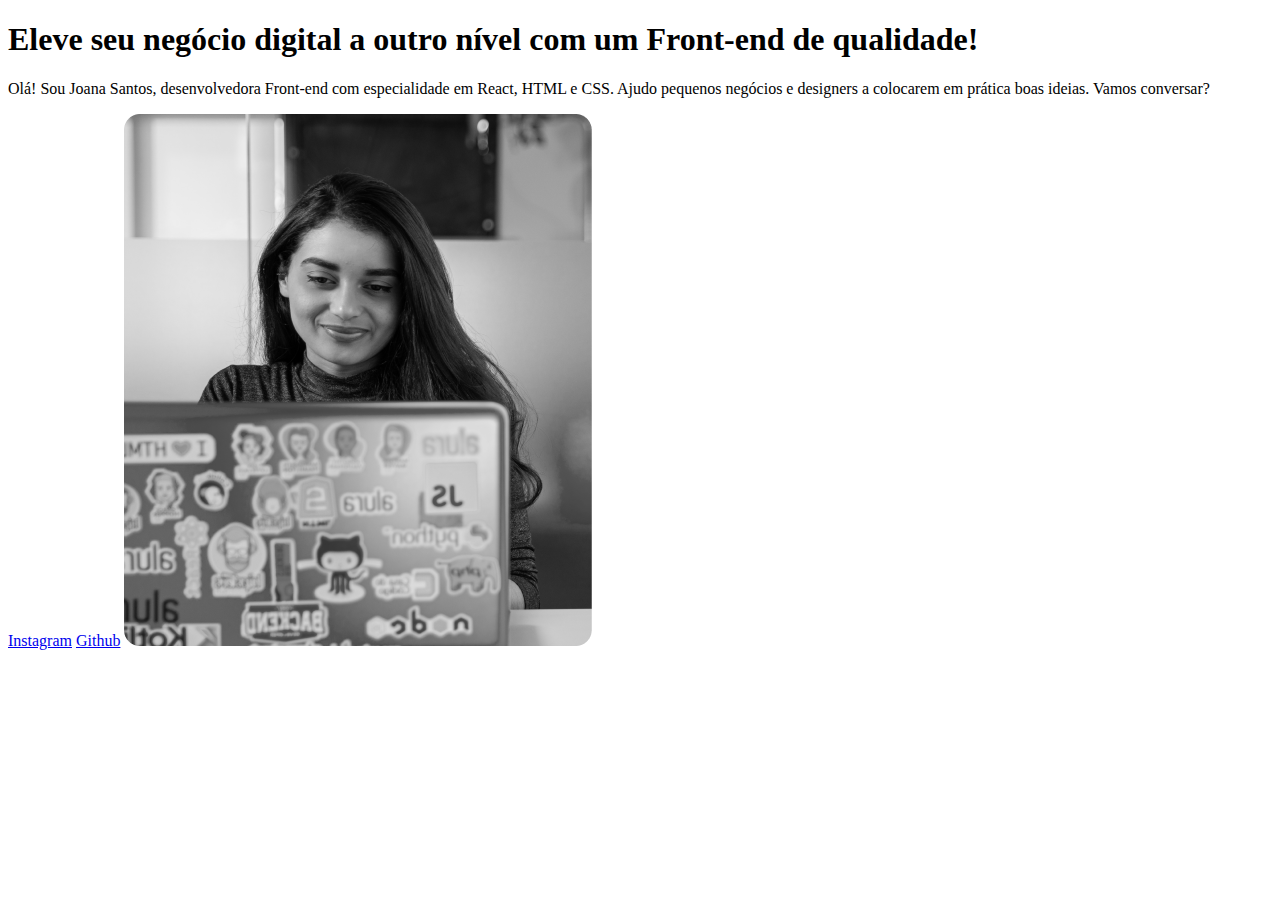
==== index.html @ 8a04ab6e "Projeto de Site" ====
<!DOCTYPE html>
<html lang="pt-br">
<head>
    <meta charset="UTF-8">
    <meta http-equiv="X-UA-Compatible" content="IE=edge">
    <meta name="viewport" content="width=device-width, initial-scale=1.0">
    <title>Portfólio</title>
</head>
<body>
    <header></header>
    <main>
        <h1>Eleve seu negócio digital a outro nível <strong> com um Front-end de qualidade!</strong></h1>
        <p>Olá! Sou Joana Santos, desenvolvedora Front-end com especialidade em React, HTML e CSS. Ajudo pequenos negócios e designers a colocarem em prática boas ideias. Vamos conversar?</p>
        <a href="https://instagram.com/gabrielgirami_">Instagram</a>
        <a href="https://github.com/gabrielgirami2">Github</a>
        <img src="Rectangle 47.png" alt="Foto da Joana Santos programando">
        
    </main>
    <footer></footer> 
    
</body>
</html>
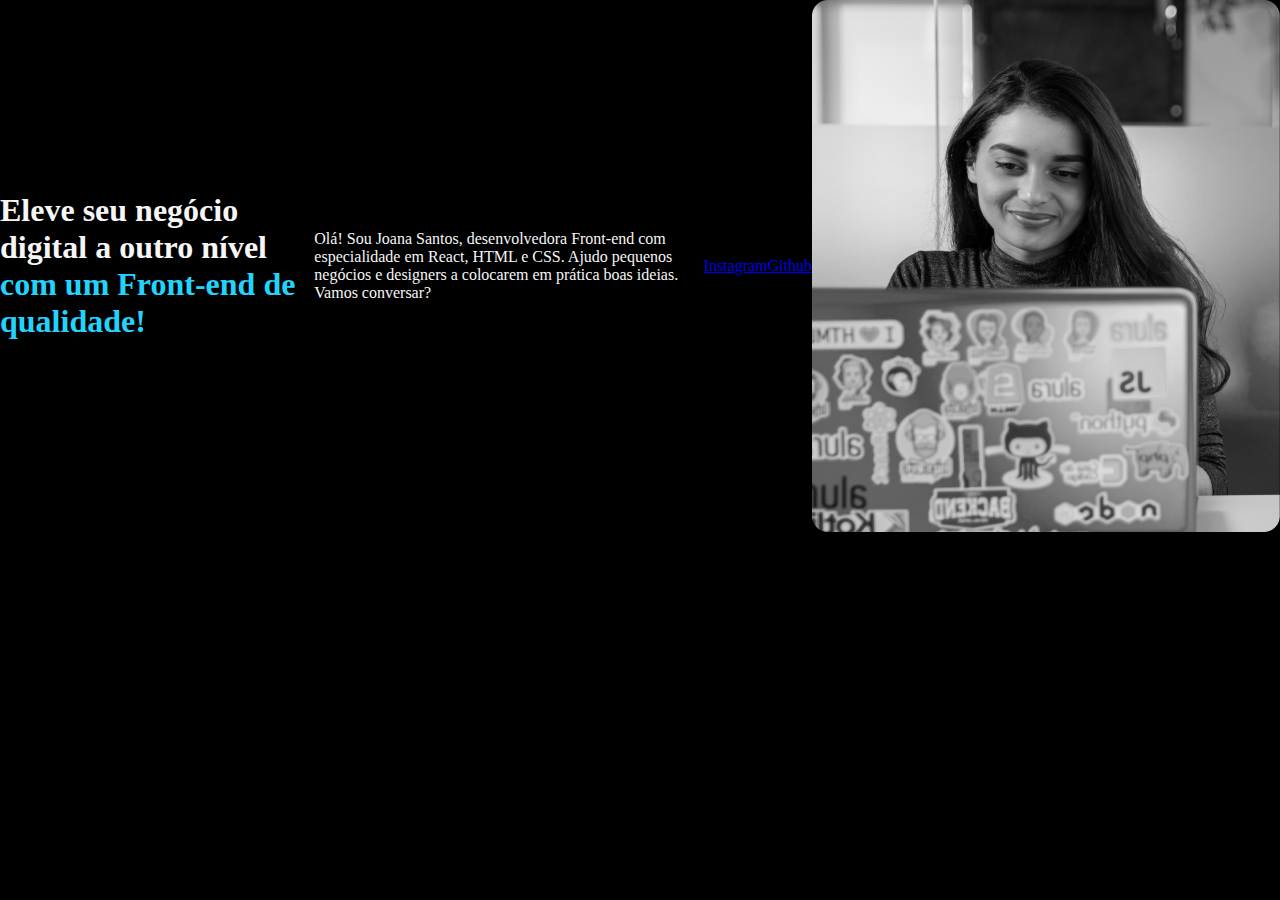
==== commit 25a80401: "Alinhamento, margem, aumentando altura do body" ====
--- a/index.html
+++ b/index.html
@@ -5,11 +5,12 @@
     <meta http-equiv="X-UA-Compatible" content="IE=edge">
     <meta name="viewport" content="width=device-width, initial-scale=1.0">
     <title>Portfólio</title>
+    <link rel="stylesheet" href="style.css">
 </head>
 <body>
     <header></header>
-    <main>
-        <h1>Eleve seu negócio digital a outro nível <strong> com um Front-end de qualidade!</strong></h1>
+    <main class="apresentacao">
+        <h1>Eleve seu negócio digital a outro nível <strong class="titulo-destaque"> com um Front-end de qualidade!</strong></h1>
         <p>Olá! Sou Joana Santos, desenvolvedora Front-end com especialidade em React, HTML e CSS. Ajudo pequenos negócios e designers a colocarem em prática boas ideias. Vamos conversar?</p>
         <a href="https://instagram.com/gabrielgirami_">Instagram</a>
         <a href="https://github.com/gabrielgirami2">Github</a>
--- a/style.css
+++ b/style.css
@@ -0,0 +1,23 @@
+/*Tirando espaçamento e espaçamento do titulo para o texto */
+* {
+    margin: 0;
+    padding:0;
+}
+
+body {
+    height: 100vh; /* altura do body, 100% da tela */
+    box-sizing: border-box;
+    background-color: black;
+    color: #F6F6F6;
+}
+
+/* criando classe */
+.titulo-destaque {
+    color: #22d4fd
+}
+
+.apresentacao {
+    display: flex; /* Coloca os elementos em efeito de linha */
+    align-items: center;
+}
+
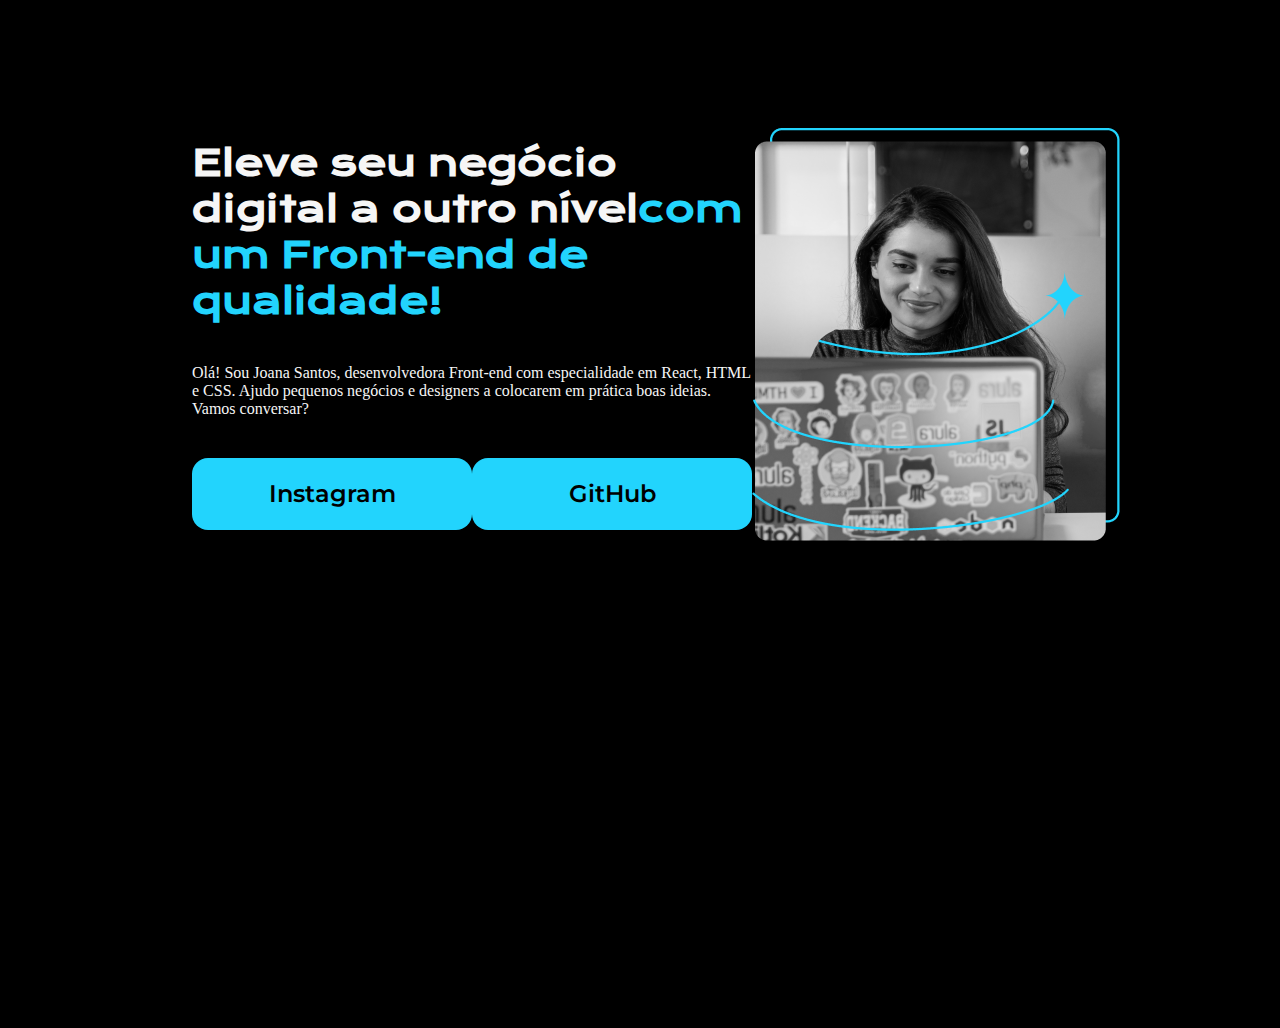
==== commit d246c334: "css - classes, posicionamento, flexbox" ====
--- a/index.html
+++ b/index.html
@@ -1,23 +1,34 @@
 <!DOCTYPE html>
 <html lang="pt-br">
+
 <head>
     <meta charset="UTF-8">
     <meta http-equiv="X-UA-Compatible" content="IE=edge">
     <meta name="viewport" content="width=device-width, initial-scale=1.0">
-    <title>Portfólio</title>
+    <title>Portifolio</title>
     <link rel="stylesheet" href="style.css">
 </head>
+
 <body>
     <header></header>
     <main class="apresentacao">
-        <h1>Eleve seu negócio digital a outro nível <strong class="titulo-destaque"> com um Front-end de qualidade!</strong></h1>
-        <p>Olá! Sou Joana Santos, desenvolvedora Front-end com especialidade em React, HTML e CSS. Ajudo pequenos negócios e designers a colocarem em prática boas ideias. Vamos conversar?</p>
-        <a href="https://instagram.com/gabrielgirami_">Instagram</a>
-        <a href="https://github.com/gabrielgirami2">Github</a>
-        <img src="Rectangle 47.png" alt="Foto da Joana Santos programando">
-        
+        <section class="apresentacao__conteudo">
+            <h1 class="apresentacao__conteudo__titulo">Eleve seu negócio digital a outro nível<strong 
+            class="titulo-destaque">com um Front-end de qualidade!
+            </strong></h1>
+            <p class="apresentacao__conteudo__texto">Olá! Sou Joana Santos, desenvolvedora
+            Front-end com especialidade em React, HTML e
+            CSS. Ajudo pequenos negócios e designers a
+            colocarem em prática boas ideias. Vamos
+            conversar?</p>
+            <div class="apresentacao__links">
+                <a class="apresentacao__links__link" href="https://instagram.com/gabrielgirami_">Instagram</a>
+                <a class="apresentacao__links__link" href="https://github.com/gabrielgirami2">GitHub</a>
+            </div>
+        </section>
+        <img src="Imagem (2).png" alt="Foto da Joana Santos programando">
     </main>
-    <footer></footer> 
-    
+    <footer></footer>
 </body>
+
 </html>--- a/style.css
+++ b/style.css
@@ -1,3 +1,5 @@
+@import url('https://fonts.googleapis.com/css2?family=Krona+One&family=Montserrat:wght@400;600&display=swap');
+
 /*Tirando espaçamento e espaçamento do titulo para o texto */
 * {
     margin: 0;
@@ -17,7 +19,40 @@
 }
 
 .apresentacao {
+    margin: 10% 15%;
     display: flex; /* Coloca os elementos em efeito de linha */
     align-items: center;
+    justify-content:space-between; /* Responsável por justificar, formatando  o texto */
 }
 
+.apresentacao__conteudo{
+    width: 615px; /* largura*/
+    display: flex;
+    flex-direction: column;
+    gap: 40px;
+}
+.apresentacao__conteudo__titulo{
+    font-size: 36px;
+    font-family:'Krona One', sans-serif;
+}
+.apresentacao__conteudo__paragrafo{
+    font-size: 24px;
+    font-family:'Montserrat', sans-serif;
+}
+.apresentacao__links{
+    display: flex;
+    justify-content: space-between;
+}
+
+.apresentacao__links__link{
+    background-color: #22d4fd ;
+    width: 280px;
+    text-align: center;
+    border-radius: 16px; /*borda de algum lugar*/
+    font-size: 24px;
+    font-weight: 600;
+    padding: 21.5px 0; /*primeiro valor eixo vertical, segundo horizontal */
+    text-decoration: none; /* retira o sublinhado da palavra */
+    color: black;
+    font-family:'Montserrat', sans-serif;
+}
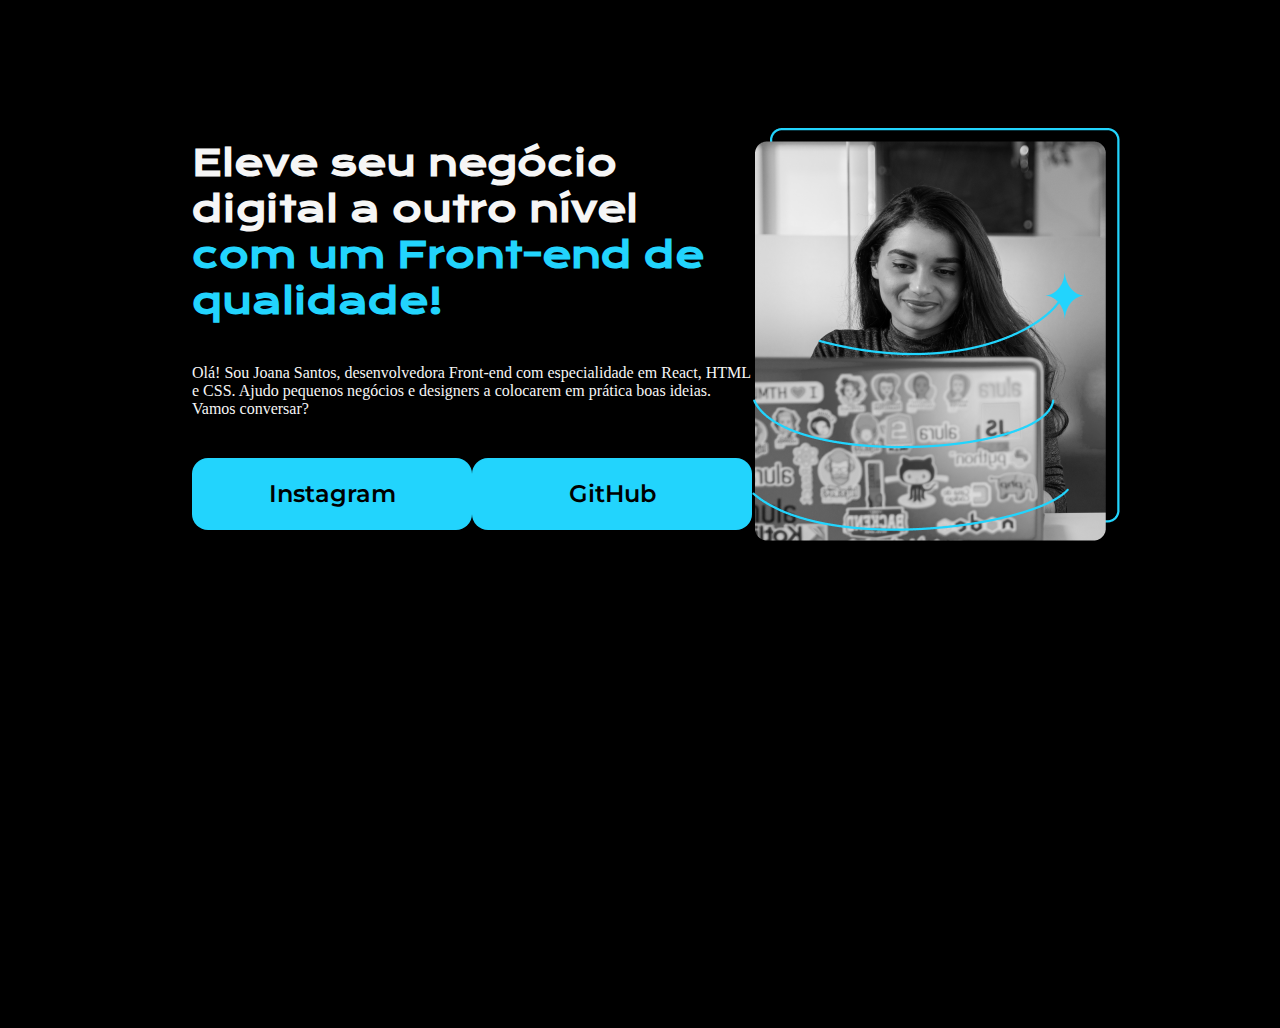
==== commit db0afa90: "alteração texto" ====
--- a/index.html
+++ b/index.html
@@ -13,8 +13,8 @@
     <header></header>
     <main class="apresentacao">
         <section class="apresentacao__conteudo">
-            <h1 class="apresentacao__conteudo__titulo">Eleve seu negócio digital a outro nível<strong 
-            class="titulo-destaque">com um Front-end de qualidade!
+            <h1 class="apresentacao__conteudo__titulo">Eleve seu negócio digital a outro nível <strong 
+            class="titulo-destaque"> com um Front-end de qualidade!
             </strong></h1>
             <p class="apresentacao__conteudo__texto">Olá! Sou Joana Santos, desenvolvedora
             Front-end com especialidade em React, HTML e
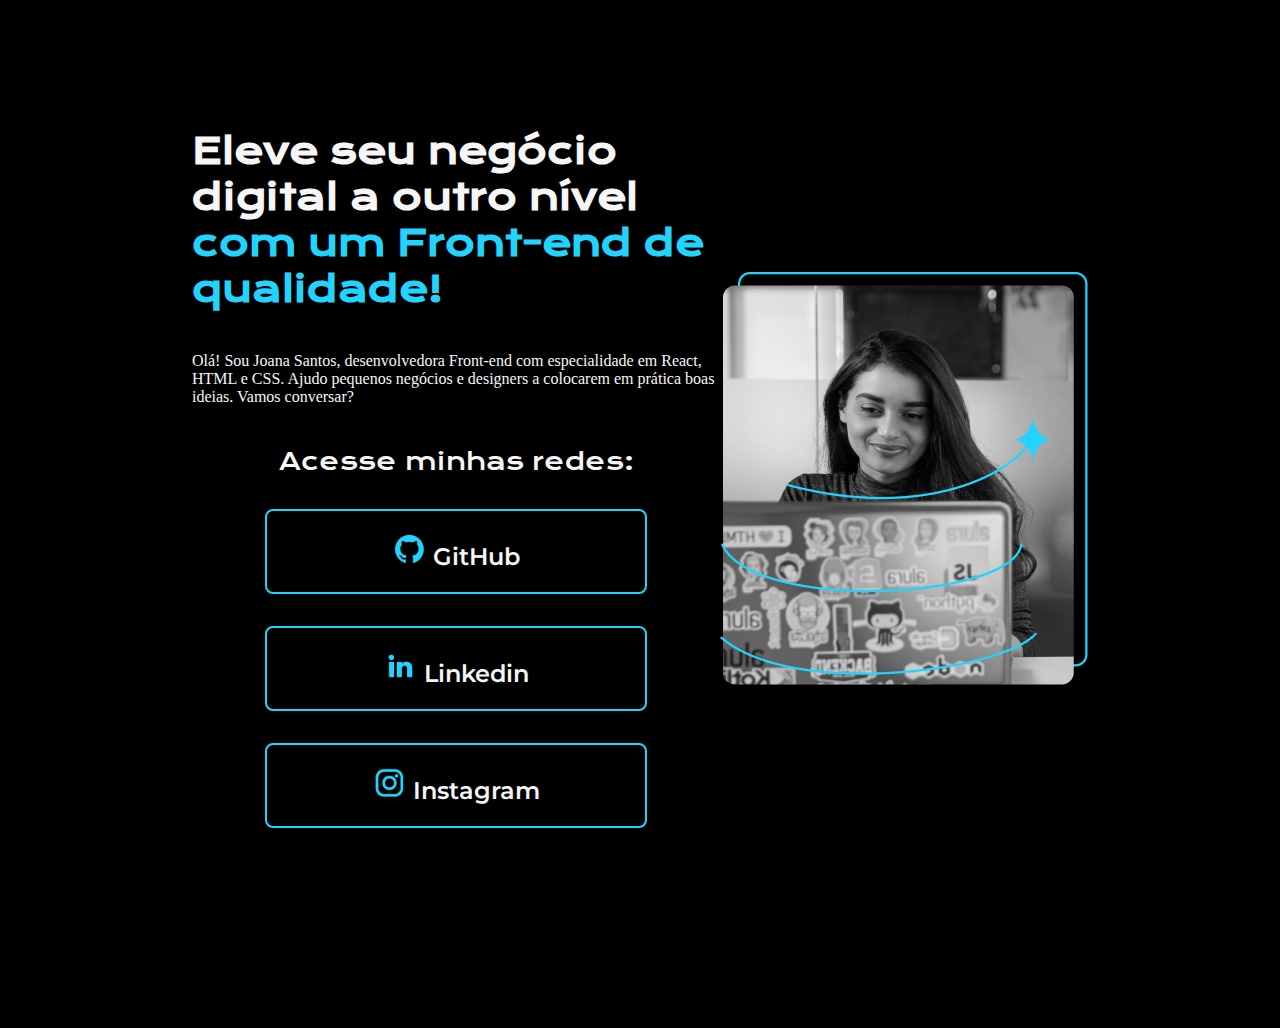
==== commit 3bc3612d: "Icones das redes sociais" ====
--- a/index.html
+++ b/index.html
@@ -5,7 +5,7 @@
     <meta charset="UTF-8">
     <meta http-equiv="X-UA-Compatible" content="IE=edge">
     <meta name="viewport" content="width=device-width, initial-scale=1.0">
-    <title>Portifolio</title>
+    <title>Portfolio</title>
     <link rel="stylesheet" href="style.css">
 </head>
 
@@ -22,11 +22,24 @@
             colocarem em prática boas ideias. Vamos
             conversar?</p>
             <div class="apresentacao__links">
-                <a class="apresentacao__links__link" href="https://instagram.com/gabrielgirami_">Instagram</a>
-                <a class="apresentacao__links__link" href="https://github.com/gabrielgirami2">GitHub</a>
+                <h2 class="apresentacao_links_subtitulo">Acesse minhas redes:</h2>
+                <a class="apresentacao__links__link" href="https://github.com/gabrielgirami2">
+                   <img src="/assets/github.png"> 
+                    GitHub
+                </a>
+
+                <a class="apresentacao__links__link" href="https://www.linkedin.com/in/gabriel-girami-646715209/">
+                    <img src="/assets/linkedin.png"> 
+                     Linkedin
+                 </a>
+                <a class="apresentacao__links__link" href="https://instagram.com/gabrielgirami_">
+                    <img src="/assets/instagram.png">
+                    Instagram
+                </a>
+                
             </div>
         </section>
-        <img src="Imagem (2).png" alt="Foto da Joana Santos programando">
+        <img src="/assets/Imagem (2).png" alt="Foto da Joana Santos programando">
     </main>
     <footer></footer>
 </body>
--- a/style.css
+++ b/style.css
@@ -41,18 +41,29 @@
 }
 .apresentacao__links{
     display: flex;
+    flex-direction: column;
     justify-content: space-between;
+    align-items: center;
+    gap: 32px;
+}
+
+.apresentacao_links_subtitulo{
+    font-family: 'Krona One', sans-serif;
+    font-weight: 400;
+    font-size: 24px;
 }
 
 .apresentacao__links__link{
-    background-color: #22d4fd ;
-    width: 280px;
+    border: 2px solid #22d4fd;
+    width: 378px;
     text-align: center;
-    border-radius: 16px; /*borda de algum lugar*/
+    border-radius: 8px; /*borda de algum lugar*/
     font-size: 24px;
     font-weight: 600;
     padding: 21.5px 0; /*primeiro valor eixo vertical, segundo horizontal */
     text-decoration: none; /* retira o sublinhado da palavra */
-    color: black;
+    color: #F6F6F6;
     font-family:'Montserrat', sans-serif;
 }
+
+
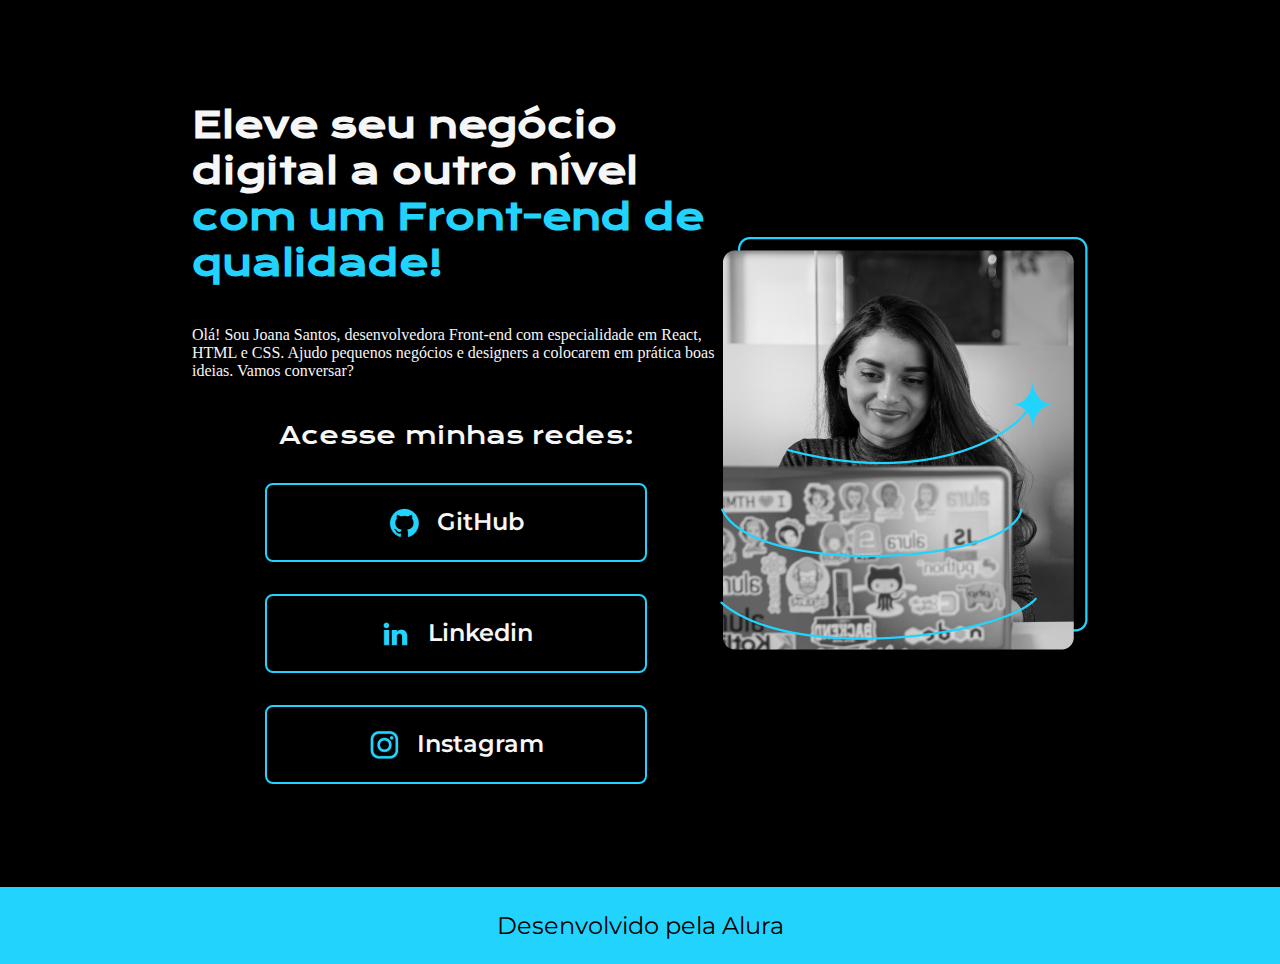
==== commit 4371e21a: "Desenvolvendo footer" ====
--- a/index.html
+++ b/index.html
@@ -41,7 +41,9 @@
         </section>
         <img src="/assets/Imagem (2).png" alt="Foto da Joana Santos programando">
     </main>
-    <footer></footer>
+    <footer class="rodape">
+        <p>Desenvolvido pela Alura</p>
+    </footer>
 </body>
 
 </html>--- a/style.css
+++ b/style.css
@@ -7,7 +7,7 @@
 }
 
 body {
-    height: 100vh; /* altura do body, 100% da tela */
+    /* height: 100vh; altura do body, 100% da tela */
     box-sizing: border-box;
     background-color: black;
     color: #F6F6F6;
@@ -19,7 +19,7 @@
 }
 
 .apresentacao {
-    margin: 10% 15%;
+    padding: 8% 15%;
     display: flex; /* Coloca os elementos em efeito de linha */
     align-items: center;
     justify-content:space-between; /* Responsável por justificar, formatando  o texto */
@@ -54,6 +54,9 @@
 }
 
 .apresentacao__links__link{
+    display: flex;
+    justify-content: center;
+    gap: 16px;
     border: 2px solid #22d4fd;
     width: 378px;
     text-align: center;
@@ -66,4 +69,16 @@
     font-family:'Montserrat', sans-serif;
 }
 
+.apresentacao__links__link:hover{
+    background-color: #272727;
+}
 
+.rodape{
+    text-align: center;
+    padding: 24px;
+    color: #000000;
+    background-color: #22d4fd;
+    font-family: 'MontSerrat', sans-serif;
+    font-size: 24px;
+    font-weight: 400;
+}
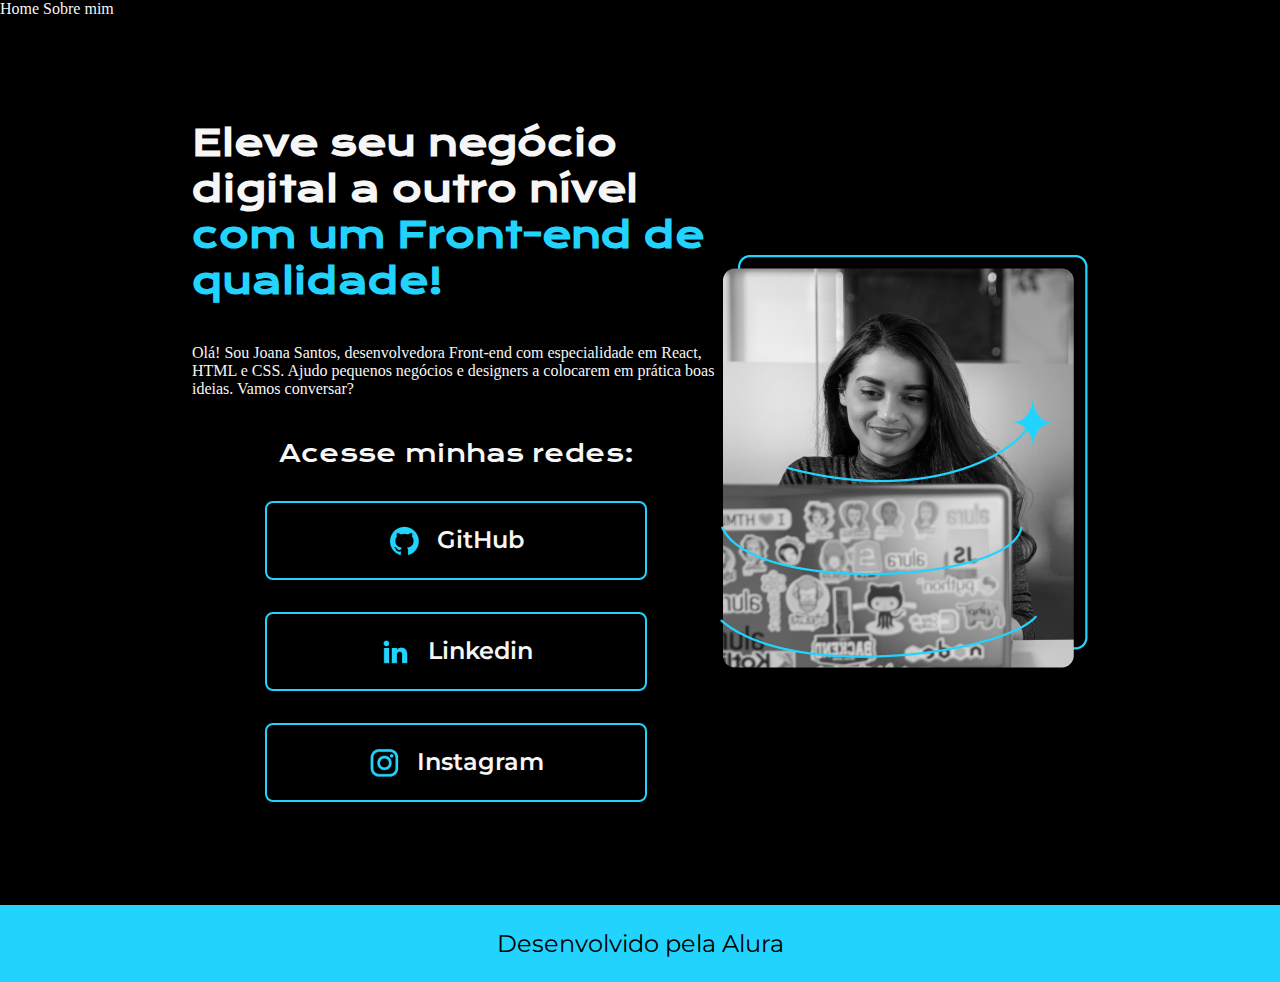
==== commit d3cda67e: "Desenvolvendo o cabeçalho" ====
--- a/index.html
+++ b/index.html
@@ -10,7 +10,12 @@
 </head>
 
 <body>
-    <header></header>
+    <header class="cabecalho">
+        <nav class="cabecalho__menu">
+            <a class="cabecalho__menu__link">Home</a>
+            <a class="cabecalho__menu__link">Sobre mim</a>
+        </nav>
+    </header>
     <main class="apresentacao">
         <section class="apresentacao__conteudo">
             <h1 class="apresentacao__conteudo__titulo">Eleve seu negócio digital a outro nível <strong 
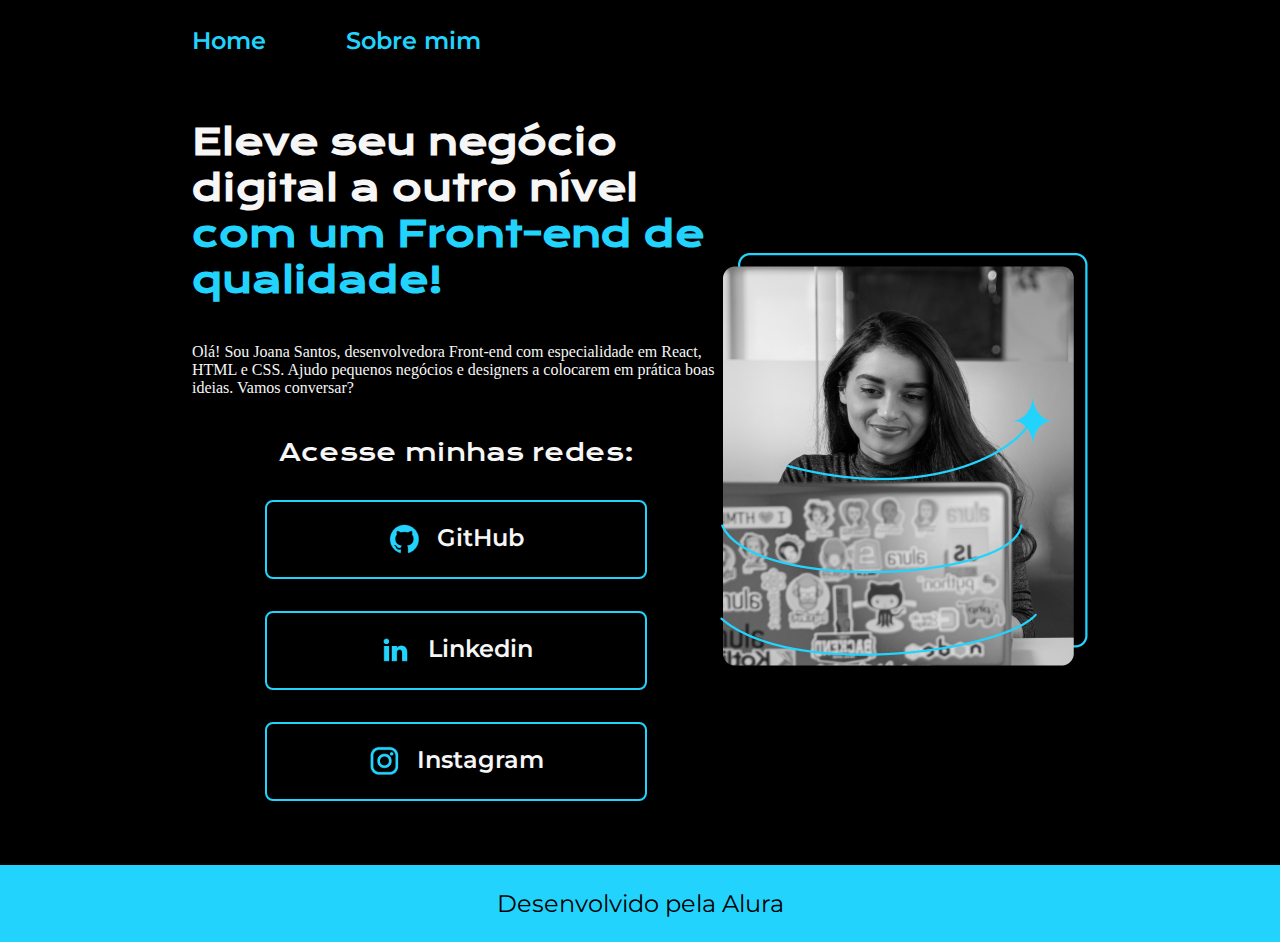
==== commit 2753479b: "Navegando entre páginas" ====
--- a/index.html
+++ b/index.html
@@ -12,8 +12,8 @@
 <body>
     <header class="cabecalho">
         <nav class="cabecalho__menu">
-            <a class="cabecalho__menu__link">Home</a>
-            <a class="cabecalho__menu__link">Sobre mim</a>
+            <a class="cabecalho__menu__link" href="index.html">Home</a>
+            <a class="cabecalho__menu__link" href="about.html">Sobre mim</a>
         </nav>
     </header>
     <main class="apresentacao">
--- a/style.css
+++ b/style.css
@@ -13,13 +13,25 @@
     color: #F6F6F6;
 }
 
-/* criando classe */
-.titulo-destaque {
-    color: #22d4fd
+.cabecalho{
+    padding: 2% 0% 0% 15%;
+}
+
+.cabecalho__menu{
+    display: flex;
+    gap: 80px;
+}
+
+.cabecalho__menu__link{
+    font-family: 'Montserrat', sans-serif;
+    font-size: 24px;
+    font-weight: 600;
+    color: #22d4fd;
+    text-decoration: none;
 }
 
 .apresentacao {
-    padding: 8% 15%;
+    padding: 5% 15%;
     display: flex; /* Coloca os elementos em efeito de linha */
     align-items: center;
     justify-content:space-between; /* Responsável por justificar, formatando  o texto */
@@ -35,6 +47,11 @@
     font-size: 36px;
     font-family:'Krona One', sans-serif;
 }
+/* criando classe */
+.titulo-destaque {
+    color: #22d4fd
+}
+
 .apresentacao__conteudo__paragrafo{
     font-size: 24px;
     font-family:'Montserrat', sans-serif;
